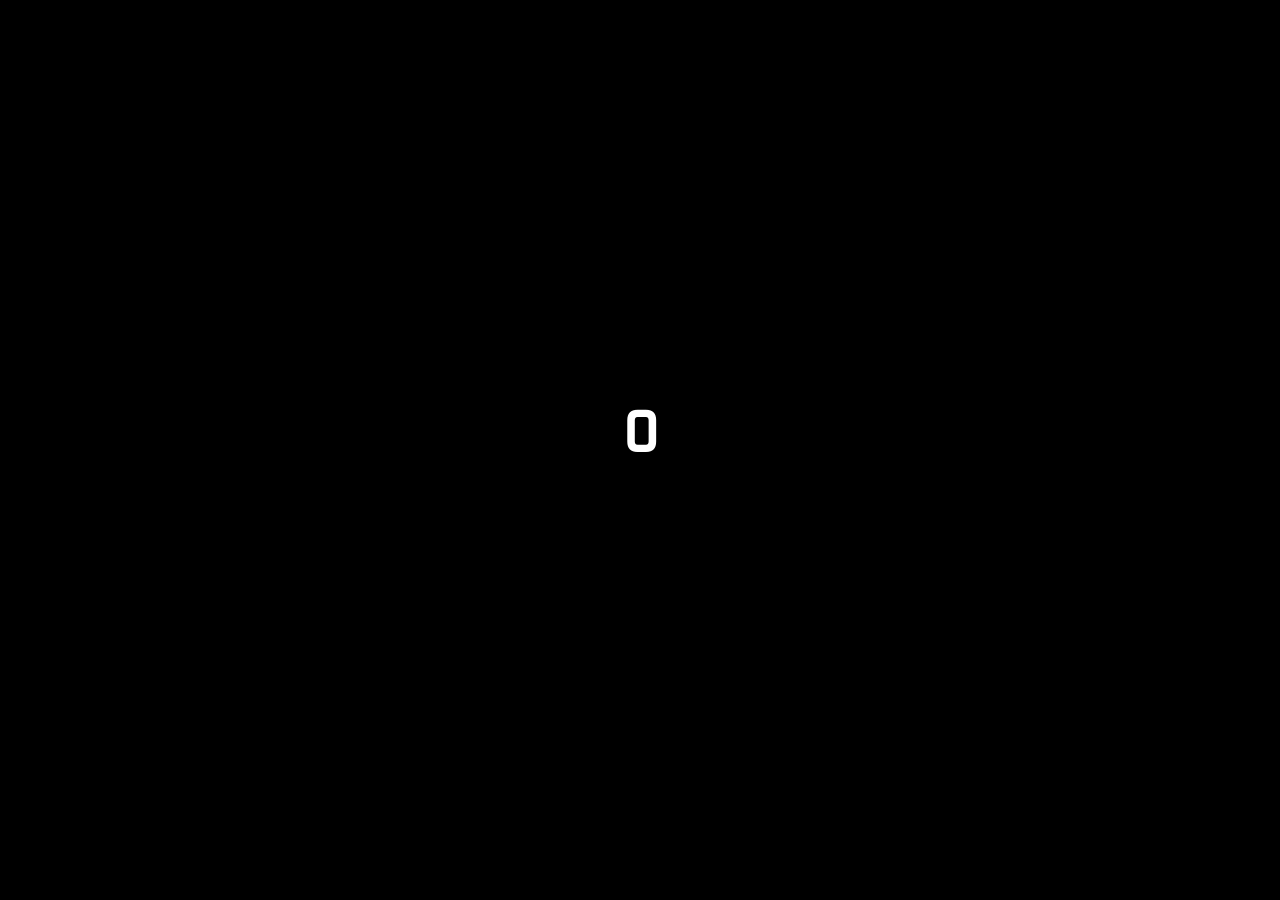
==== game.html @ 6cd28a7e "Fixed Issues when linking CSS & Game HTML" ====
<!DOCTYPE html>
<html lang="en">
<head>
    <meta charset="UTF-8">
    <meta http-equiv="X-UA-Compatible" content="IE=edge">
    <meta name="viewport" content="width=device-width, initial-scale=1.0">
    <title>Quiz Page</title>
    <link rel="stylesheet" href="style.css">
    <link rel="stylesheet" href="game.css">
</head>
<body>
    <div class="container">
        <div id="game" class="justify-center flex-column">
            <div id="hud">
                <div class="hud-item">
                    <p id="progressText" class="hud-prefix">
                        Question</p>
                        <div id="progressBar">
                            <div id="progressBarFull"></div>

                        </div>


                    
                </div>
                <div class="hud-item">
                    <p class="hud-prefix">
                        Score
                    </p>
                    <h1 class="hud-main-text" id="score">
                        0
                    </h1>
                </div>

            </div>
        </div>
    </div>



</body>
</html>
---- style.css ----
/* Font Style via Google Fonts */
@import url('https://fonts.googleapis.com/css2?family=Nova+Square&display=swap');


/*Background Settings & Font Settings for the main page*/
:root {
    background-color: #000;
}

* {
    box-sizing: border-box;
    margin: 0;
    padding: 0;
    font-size: 62.5%;
    font-family: 'Nova Square', cursive;
}

/*Text Design*/

h1 {
font-size: 5.4rem;
color: #ffffff;
margin-bottom: 5rem;
}

h2 {
    font-size: 4.2rem;
    margin-bottom: 4rem;
}

/*Content Configuration using Flexbox*/

.container {
    width: 100vw;
    height: 100vh;
    display: flex;
    justify-content: center;
    align-items: center;
    max-width: 80rem;
    margin: 0 auto;
    padding: 2rem;
}

.flex-column {
    display: flex;
    flex-direction: column;
}

.flex-center {
    justify-content: center;
    align-items: center;
}

.justify-center {
    justify-content: center;
}

.text-center {
    text-align: center;
}

.hidden {
    display: none;
}

/* Buttons Configuration: In the still mode & when hovering the cursor on top of it */
.btn {
    font-size: 2.4rem;
    padding: 2rem 0;
    width: 30rem;
    text-align: center;
    margin-bottom: 1rem;
    text-decoration: none;
    color: #000;
    background-color: #DD1155;
}

.highscore-btn {
    font-size: 2.4rem;
    padding: 2rem 0;
    width: 30rem;
    text-align: center;
    margin-bottom: 1rem;
    text-decoration: none;
    color: #000;
    background-color: #00CC99;
}

.btn:hover {
    cursor: pointer;
    box-shadow: 0 0.4rem 1.4 0 #C7EF00;
    transition: transform 150ms;
    transform: scale(1.03);
}

.highscore-btn:hover {
    cursor: pointer;
    box-shadow: 0 0.4rem 1.4 0 #ddec90fd;
    transition: transform 150ms;
    transform: scale(1.03);
}

.btn[disabled]:hover {
    cursor: not-allowed;
    box-shadow: none;
    transform: none;
}

/*Icons Elements*/

.fa-crown {
    font-size: 2.5rem;
    margin-left: 1rem;
}

.fa-gamepad {
    font-size: 2.5rem;
    margin-left: 1rem;
}
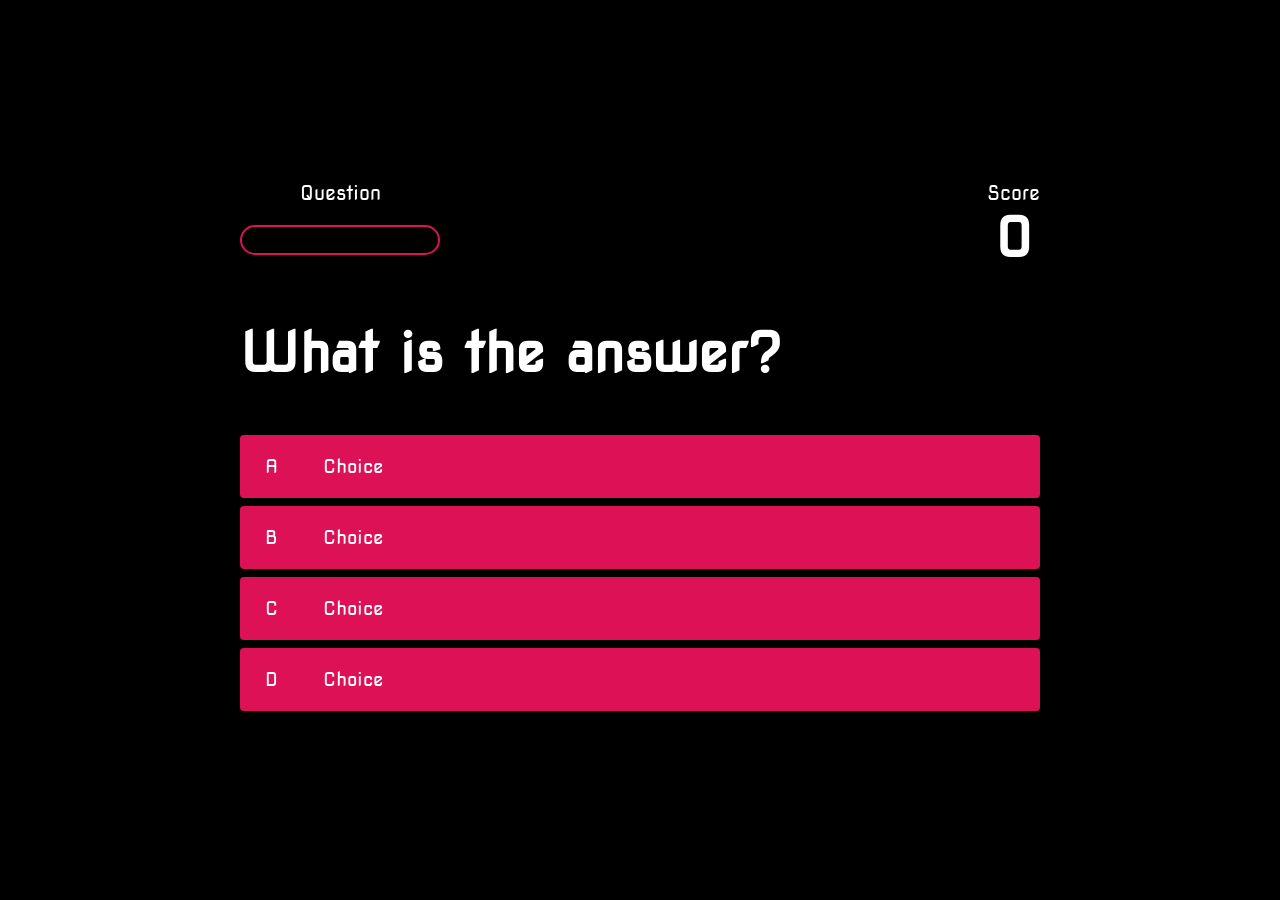
==== commit d225436c: "starting game.js code" ====
--- a/game.html
+++ b/game.html
@@ -18,10 +18,7 @@
                         <div id="progressBar">
                             <div id="progressBarFull"></div>
 
-                        </div>
-
-
-                    
+                        </div> 
                 </div>
                 <div class="hud-item">
                     <p class="hud-prefix">
@@ -33,10 +30,30 @@
                 </div>
 
             </div>
+            <h1 id="question">What is the answer?</h1>
+            <div class="choice-container">
+                <p class="choice-prefix">A</p>
+                <p class="choice-text" data-number="1">Choice</p>
+            </div>
+
+            <div class="choice-container">
+                <p class="choice-prefix">B</p>
+                <p class="choice-text" data-number="2">Choice</p>
+            </div>
+
+            <div class="choice-container">
+                <p class="choice-prefix">C</p>
+                <p class="choice-text" data-number="3">Choice</p>
+            </div>
+
+            <div class="choice-container">
+                <p class="choice-prefix">D</p>
+                <p class="choice-text" data-number="4">Choice</p>
+            </div>
         </div>
     </div>
 
-
+<script src="game.js"></script>
 
 </body>
 </html>
--- a/game.css
+++ b/game.css
@@ -0,0 +1,75 @@
+body {
+    color: #fff;
+}
+
+.choice-container {
+    display: flex;
+    margin-bottom: 0.8rem;
+    width: 100%;
+    border-radius: 4px;
+    background-color: #DD1155;
+    font-size: 3rem;
+    min-width: 80rem;
+}
+
+.choice-container:hover {
+    cursor: pointer;
+    box-shadow: 0 0.4rem 1.4rem 0 #DD1155;
+    transform: scale(1.02);
+    transform: transform 100ms;
+}
+
+.choice-prefix {
+    padding: 2rem 2.5rem;
+    color: white;
+}
+
+.choice-text {
+    padding: 2rem;
+    width: 100%;
+}
+
+.correct {
+    background: linear-gradient(32deg, rgba(11, 223, 36) 0%, rgb(41, 232, 111) 100%);
+}
+
+.incorrect {
+    background: linear-gradient(32deg, rgba(230, 29, 29, 1) 0%, rgb (224, 11, 11, 1) 100%);
+}
+
+#hud {
+    display: flex;
+    justify-content: space-between;
+}
+
+.hud-prefix {
+    text-align: center;
+    font-size: 2rem;
+}
+
+.hud-main-text {
+    text-align: center;
+}
+
+#progressBar {
+    width: 20rem;
+    height: 3rem;
+    border: 0.2rem solid #DD1155;
+    margin-top: 2rem;
+    border-radius: 50px;
+    overflow: hidden;
+}
+
+#progressBarFull {
+    height: 100%;
+    background: #63E2C6;
+    width: 0%;
+}
+
+
+@media screen and (max-width: 768px) {
+
+    .choice-container {
+        min-width: 40rem;
+    }
+}
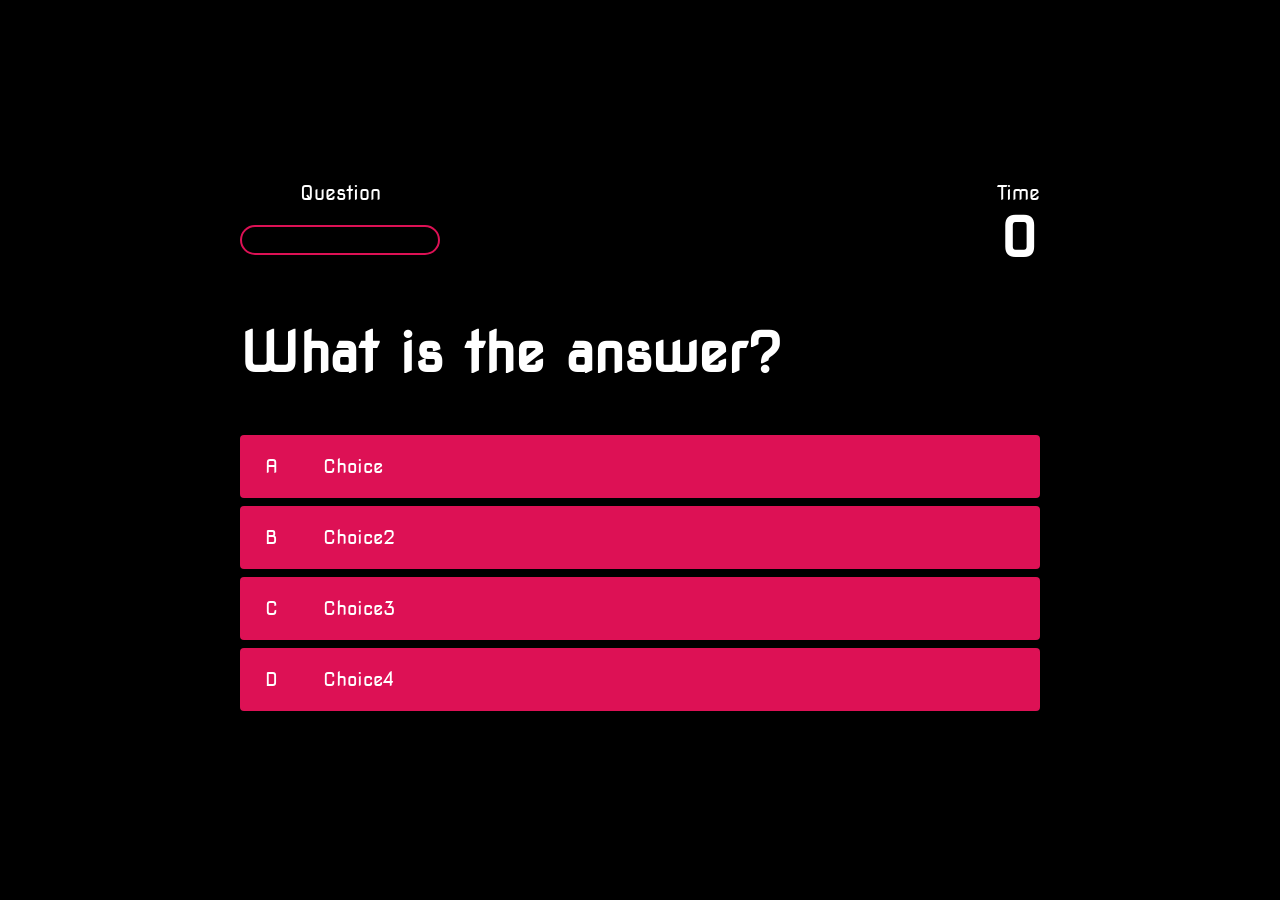
==== commit 3b6e3c52: "Js Script" ====
--- a/game.html
+++ b/game.html
@@ -22,7 +22,7 @@
                 </div>
                 <div class="hud-item">
                     <p class="hud-prefix">
-                        Score
+                        Time
                     </p>
                     <h1 class="hud-main-text" id="score">
                         0
@@ -38,17 +38,17 @@
 
             <div class="choice-container">
                 <p class="choice-prefix">B</p>
-                <p class="choice-text" data-number="2">Choice</p>
+                <p class="choice-text" data-number="2">Choice2</p>
             </div>
 
             <div class="choice-container">
                 <p class="choice-prefix">C</p>
-                <p class="choice-text" data-number="3">Choice</p>
+                <p class="choice-text" data-number="3">Choice3</p>
             </div>
 
             <div class="choice-container">
                 <p class="choice-prefix">D</p>
-                <p class="choice-text" data-number="4">Choice</p>
+                <p class="choice-text" data-number="4">Choice4</p>
             </div>
         </div>
     </div>
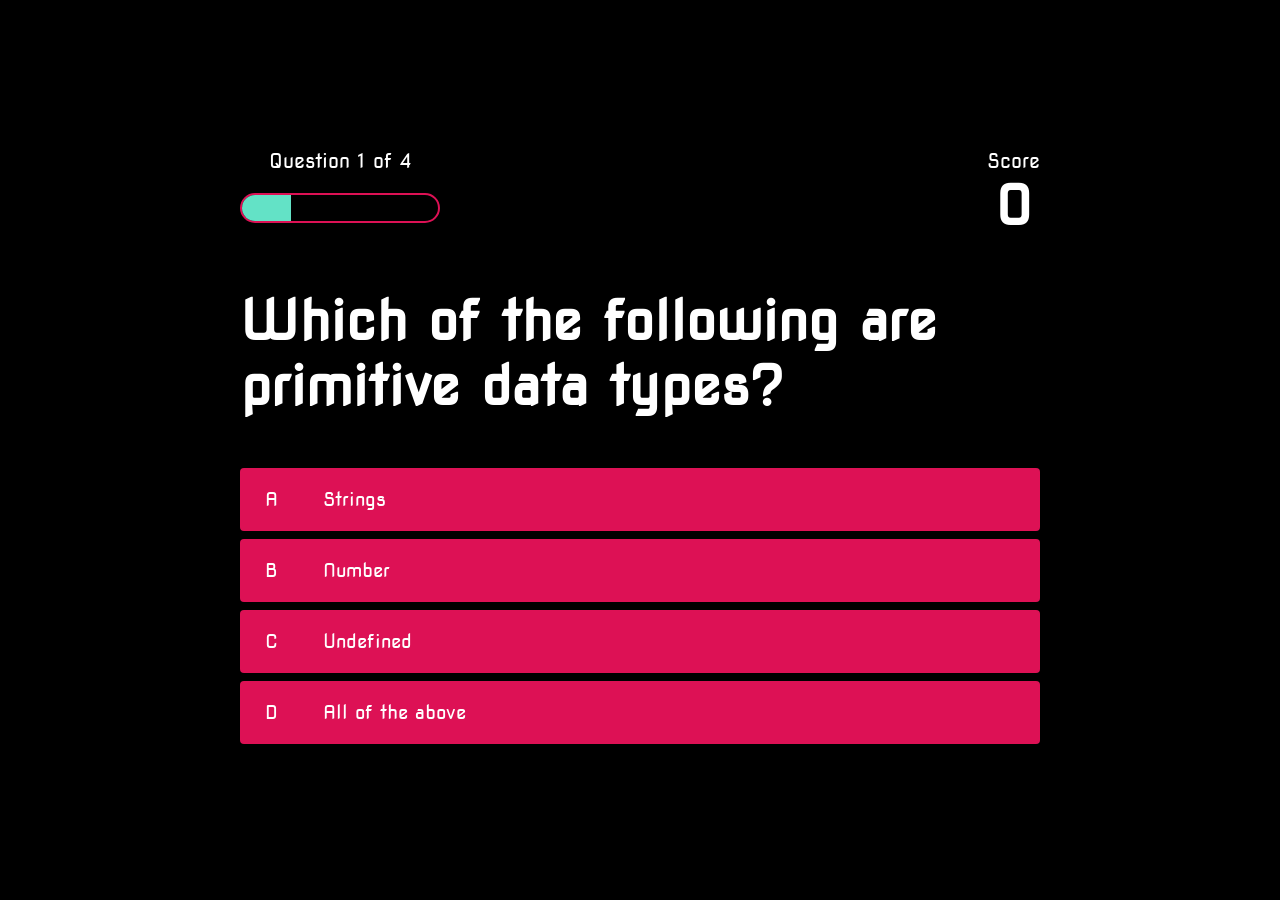
==== commit 906893ce: "Fixing bugs" ====
--- a/game.html
+++ b/game.html
@@ -22,7 +22,7 @@
                 </div>
                 <div class="hud-item">
                     <p class="hud-prefix">
-                        Time
+                        Score
                     </p>
                     <h1 class="hud-main-text" id="score">
                         0
